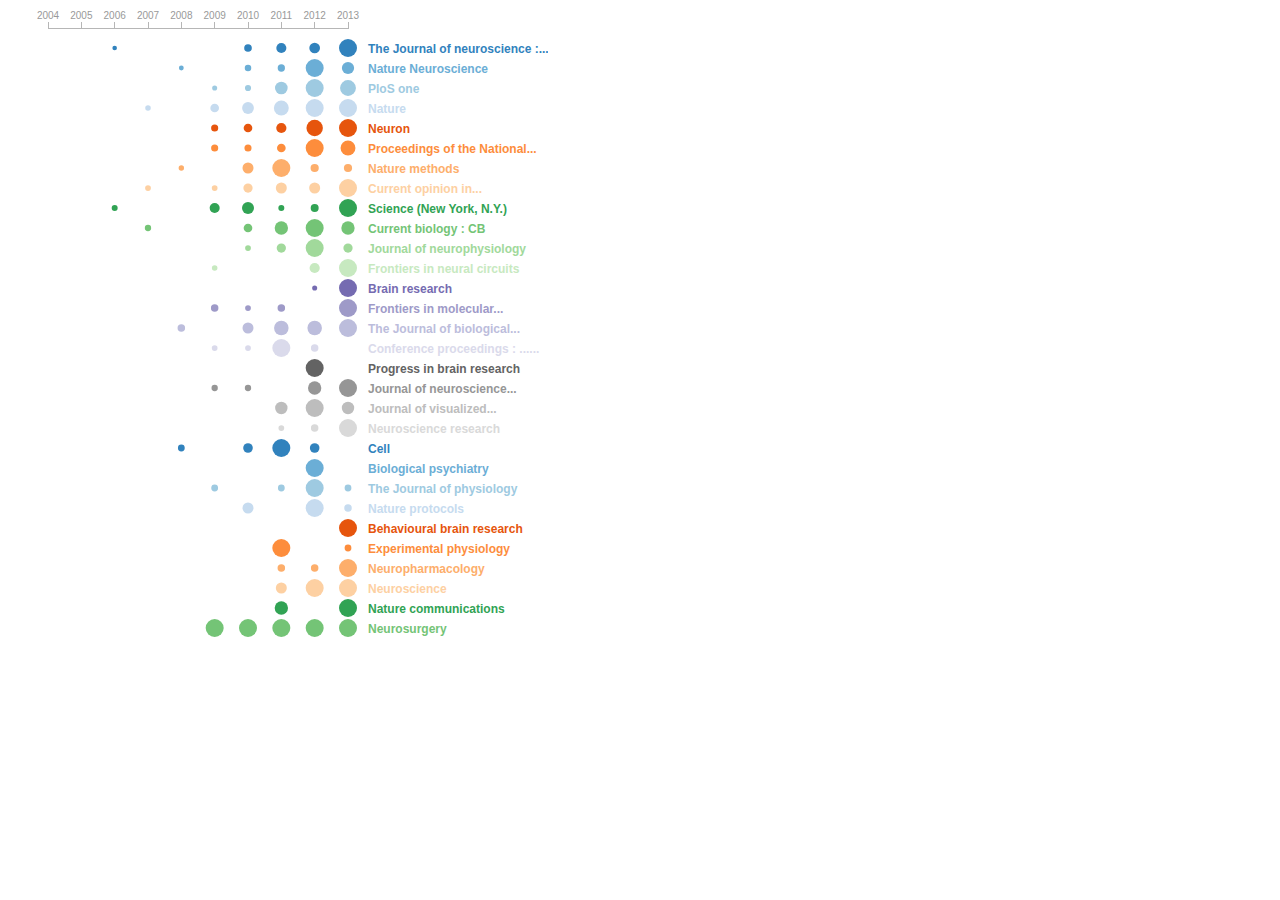
==== index.html @ c0f138e4 "create gh-pages" ====
<html>
<head>
<script src="./jquery.min.js"></script>
<script src="./scripts.js"></script>
<style type="text/css">
body{font-family: Arial, sans-serif;font-size:10px;}
.axis path,.axis line {fill: none;stroke:#b6b6b6;shape-rendering: crispEdges;}
/*.tick line{fill:none;stroke:none;}*/
.tick text{fill:#999;}
g.journal.active{cursor:pointer;}
text.label{font-size:12px;font-weight:bold;cursor:pointer;}
text.value{font-size:12px;font-weight:bold;}
</style>
</head>
<body>

<script type="text/javascript">
function truncate(str, maxLength, suffix) {
  if(str.length > maxLength) {
    str = str.substring(0, maxLength + 1); 
    str = str.substring(0, Math.min(str.length, str.lastIndexOf(" ")));
    str = str + suffix;
  }
  return str;
}

var margin = {top: 20, right: 200, bottom: 0, left: 20},
  width = 300,
  height = 650;

var start_year = 2004,
  end_year = 2013;

var c = d3.scale.category20c();

var x = d3.scale.linear()
  .range([0, width]);

var xAxis = d3.svg.axis()
  .scale(x)
  .orient("top");

var formatYears = d3.format("0000");
xAxis.tickFormat(formatYears);

var svg = d3.select("body").append("svg")
  .attr("width", width + margin.left + margin.right)
  .attr("height", height + margin.top + margin.bottom)
  .style("margin-left", margin.left + "px")
  .append("g")
  .attr("transform", "translate(" + margin.left + "," + margin.top + ")");

// var dataset = [[ [2002, 8], [2003, 1], [2004, 1], [2005, 1], [2006, 3], [2007, 3], [2009, 3], [2013, 3]], [ [2004, 5], [2005, 1], [2006, 2], [2010, 20], [2011, 3] ] ,[ [2001, 5], [2005, 15], [2006, 2], [2010, 20], [2012, 25] ]];
// var dataset = [ [2001, 5], [2005, 15], [2006, 2], [2010, 20], [2012, 25] ];

d3.json("project_data.json", function(data) {
  x.domain([start_year, end_year]);
  var xScale = d3.scale.linear()
    .domain([start_year, end_year])
    .range([0, width]);

  svg.append("g")
    .attr("class", "x axis")
    .attr("transform", "translate(0," + 0 + ")")
    .call(xAxis);

  for (var j = 0; j < data.length; j++) {
    var g = svg.append("g").attr("class","journal");

    var circles = g.selectAll("circle")
      .data(data[j]['articles'])
      .enter()
      .append("circle");

    var text = g.selectAll("text")
      .data(data[j]['articles'])
      .enter()
      .append("text");

    var rScale = d3.scale.linear()
      .domain([0, d3.max(data[j]['articles'], function(d) { return d[1]; })])
      .range([2, 9]);

    circles
      .attr("cx", function(d, i) { return xScale(d[0]); })
      .attr("cy", j*20+20)
      .attr("r", function(d) { return rScale(d[1]); })
      .style("fill", function(d) { return c(j); });

    text
      .attr("y", j*20+25)
      .attr("x",function(d, i) { return xScale(d[0])-5; })
      .attr("class","value")
      .text(function(d){ return d[1]; })
      .style("fill", function(d) { return c(j); })
      .style("display","none");

    g.append("text")
      .attr("y", j*20+25)
      .attr("x",width+20)
      .attr("class","label")
      .text(truncate(data[j]['name'],30,"..."))
      .style("fill", function(d) { return c(j); })
      .on("mouseover", mouseover)
      .on("mouseout", mouseout);
  };

  function mouseover(p) {
    var g = d3.select(this).node().parentNode;
    d3.select(g).selectAll("circle").style("display","none");
    d3.select(g).selectAll("text.value").style("display","block");
  }

  function mouseout(p) {
    var g = d3.select(this).node().parentNode;
    d3.select(g).selectAll("circle").style("display","block");
    d3.select(g).selectAll("text.value").style("display","none");
  }
});

</script>

</body>
</html>
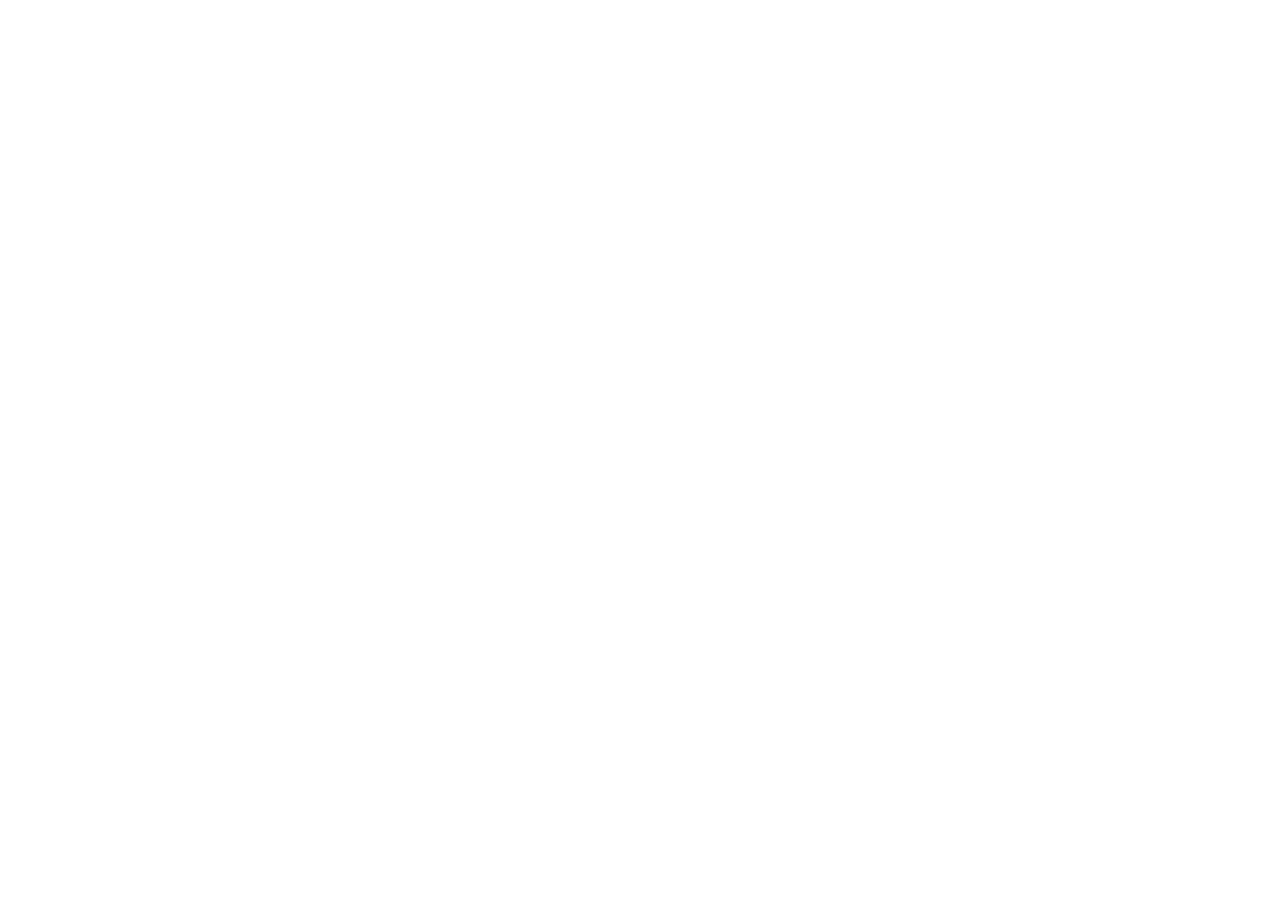
==== commit c4687ffa: "synchronize dashboard with spreadsheet." ====
--- a/index.html
+++ b/index.html
@@ -1,123 +1,197 @@
 <html>
 <head>
-<script src="./jquery.min.js"></script>
-<script src="./scripts.js"></script>
-<style type="text/css">
-body{font-family: Arial, sans-serif;font-size:10px;}
-.axis path,.axis line {fill: none;stroke:#b6b6b6;shape-rendering: crispEdges;}
-/*.tick line{fill:none;stroke:none;}*/
-.tick text{fill:#999;}
-g.journal.active{cursor:pointer;}
-text.label{font-size:12px;font-weight:bold;cursor:pointer;}
-text.value{font-size:12px;font-weight:bold;}
-</style>
+    <meta charset="utf-8">
+    <script type="text/javascript" src="./jquery.min.js"></script>
+    <script type="text/javascript" src="./tabletop.js"></script>
+    <script type="text/javascript" src='./sheetsee.js'></script>
+    <script type="text/javascript" src="./scripts.js"></script>
+    <style type="text/css">
+        body {
+            font-family: Arial, sans-serif;
+            font-size: 10px;
+        }
+
+        .axis path, .axis line {
+            fill: none;
+            stroke: #b6b6b6;
+            shape-rendering: crispEdges;
+        }
+
+        /*.tick line{fill:none;stroke:none;}*/
+        .tick text {
+            fill: #999;
+        }
+
+        g.journal.active {
+            cursor: pointer;
+        }
+
+        text.label {
+            font-size: 12px;
+            font-weight: bold;
+            cursor: pointer;
+        }
+
+        text.value {
+            font-size: 12px;
+            font-weight: bold;
+        }
+    </style>
 </head>
 <body>
 
 <script type="text/javascript">
-function truncate(str, maxLength, suffix) {
-  if(str.length > maxLength) {
-    str = str.substring(0, maxLength + 1); 
-    str = str.substring(0, Math.min(str.length, str.lastIndexOf(" ")));
-    str = str + suffix;
-  }
-  return str;
-}
 
-var margin = {top: 20, right: 200, bottom: 0, left: 20},
-  width = 300,
-  height = 650;
+    document.addEventListener('DOMContentLoaded', function () {
+        var URL = "1zmjDANgPTlfbEygjCmESdkW1nsQCp257gkipq64sm3U";
+        Tabletop.init({key: URL, callback: myData, simpleSheet: true})
+    });
 
-var start_year = 2004,
-  end_year = 2013;
+    function myData(data) {
+        var measurements = [], iterations = data.length;
 
-var c = d3.scale.category20c();
+        var factor = ["Cards",
+            "Showcase Failure",
+            "CI Failure ENV",
+            "CI Failure",
+            "QA to Dev",
+            "CA to Dev",
+            "CI Blocks Push",
+            "Online Bug",
+            "Blocked Cards",
+            "Diff",
+            "Session",
+            "Max Lead Time"];
 
-var x = d3.scale.linear()
-  .range([0, width]);
+        factor.forEach(function (key) {
+            var measurement, articles = [], name, number;
 
-var xAxis = d3.svg.axis()
-  .scale(x)
-  .orient("top");
+            data.forEach(function (item) {
+                number = item[key] && item[key] != "N/A" ? item[key] : 0;
+                articles.push([parseInt(item["Sprint No."]), parseInt(number)]);
+            });
+            name = key;
+            measurement = {
+                "articles": articles,
+                "name": name
+            };
+            measurements.push(measurement);
+        });
 
-var formatYears = d3.format("0000");
-xAxis.tickFormat(formatYears);
+        function truncate(str, maxLength, suffix) {
+            if (str.length > maxLength) {
+                str = str.substring(0, maxLength + 1);
+                str = str.substring(0, Math.min(str.length, str.lastIndexOf(" ")));
+                str = str + suffix;
+            }
+            return str;
+        }
 
-var svg = d3.select("body").append("svg")
-  .attr("width", width + margin.left + margin.right)
-  .attr("height", height + margin.top + margin.bottom)
-  .style("margin-left", margin.left + "px")
-  .append("g")
-  .attr("transform", "translate(" + margin.left + "," + margin.top + ")");
+        var margin = {top: 200, right: 200, bottom: 0, left: 200},
+                width = 600,
+                height = 900;
 
-// var dataset = [[ [2002, 8], [2003, 1], [2004, 1], [2005, 1], [2006, 3], [2007, 3], [2009, 3], [2013, 3]], [ [2004, 5], [2005, 1], [2006, 2], [2010, 20], [2011, 3] ] ,[ [2001, 5], [2005, 15], [2006, 2], [2010, 20], [2012, 25] ]];
-// var dataset = [ [2001, 5], [2005, 15], [2006, 2], [2010, 20], [2012, 25] ];
+        var start_year = 203,
+                end_year = start_year + iterations;
 
-d3.json("project_data.json", function(data) {
-  x.domain([start_year, end_year]);
-  var xScale = d3.scale.linear()
-    .domain([start_year, end_year])
-    .range([0, width]);
+        var c = d3.scale.category20c();
 
-  svg.append("g")
-    .attr("class", "x axis")
-    .attr("transform", "translate(0," + 0 + ")")
-    .call(xAxis);
+        var x = d3.scale.linear()
+                .range([0, width]);
 
-  for (var j = 0; j < data.length; j++) {
-    var g = svg.append("g").attr("class","journal");
+        var xAxis = d3.svg.axis()
+                .scale(x)
+                .orient("top");
 
-    var circles = g.selectAll("circle")
-      .data(data[j]['articles'])
-      .enter()
-      .append("circle");
+        var formatYears = d3.format("0000");
+        xAxis.tickFormat(formatYears);
 
-    var text = g.selectAll("text")
-      .data(data[j]['articles'])
-      .enter()
-      .append("text");
+        var svg = d3.select("body").append("svg")
+                .attr("width", width + margin.left + margin.right)
+                .attr("height", height + margin.top + margin.bottom)
+                .style("margin-left", margin.left + "px")
+                .append("g")
+                .attr("transform", "translate(" + margin.left + "," + margin.top + ")");
 
-    var rScale = d3.scale.linear()
-      .domain([0, d3.max(data[j]['articles'], function(d) { return d[1]; })])
-      .range([2, 9]);
+        x.domain([start_year, end_year]);
+        var xScale = d3.scale.linear()
+                .domain([start_year, end_year])
+                .range([0, width]);
 
-    circles
-      .attr("cx", function(d, i) { return xScale(d[0]); })
-      .attr("cy", j*20+20)
-      .attr("r", function(d) { return rScale(d[1]); })
-      .style("fill", function(d) { return c(j); });
+        svg.append("g")
+                .attr("class", "x axis")
+                .attr("transform", "translate(0," + 0 + ")")
+                .call(xAxis);
 
-    text
-      .attr("y", j*20+25)
-      .attr("x",function(d, i) { return xScale(d[0])-5; })
-      .attr("class","value")
-      .text(function(d){ return d[1]; })
-      .style("fill", function(d) { return c(j); })
-      .style("display","none");
+        for (var j = 0; j < measurements.length; j++) {
+            var g = svg.append("g").attr("class", "journal");
 
-    g.append("text")
-      .attr("y", j*20+25)
-      .attr("x",width+20)
-      .attr("class","label")
-      .text(truncate(data[j]['name'],30,"..."))
-      .style("fill", function(d) { return c(j); })
-      .on("mouseover", mouseover)
-      .on("mouseout", mouseout);
-  };
+            var circles = g.selectAll("circle")
+                    .data(measurements[j]['articles'])
+                    .enter()
+                    .append("circle");
 
-  function mouseover(p) {
-    var g = d3.select(this).node().parentNode;
-    d3.select(g).selectAll("circle").style("display","none");
-    d3.select(g).selectAll("text.value").style("display","block");
-  }
+            var text = g.selectAll("text")
+                    .data(measurements[j]['articles'])
+                    .enter()
+                    .append("text");
 
-  function mouseout(p) {
-    var g = d3.select(this).node().parentNode;
-    d3.select(g).selectAll("circle").style("display","block");
-    d3.select(g).selectAll("text.value").style("display","none");
-  }
-});
+            var rScale = d3.scale.linear()
+                    .domain([0, d3.max(measurements[j]['articles'], function (d) {
+                        return d[1];
+                    })])
+                    .range([2, 9]);
 
+            circles
+                    .attr("cx", function (d, i) {
+                        return xScale(d[0]);
+                    })
+                    .attr("cy", j * 20 + 20)
+                    .attr("r", function (d) {
+                        return rScale(d[1]);
+                    })
+                    .style("fill", function (d) {
+                        return c(j);
+                    });
+
+            text
+                    .attr("y", j * 20 + 25)
+                    .attr("x", function (d, i) {
+                        return xScale(d[0]) - 5;
+                    })
+                    .attr("class", "value")
+                    .text(function (d) {
+                        return d[1];
+                    })
+                    .style("fill", function (d) {
+                        return c(j);
+                    })
+                    .style("display", "none");
+
+            g.append("text")
+                    .attr("y", j * 20 + 25)
+                    .attr("x", width + 20)
+                    .attr("class", "label")
+                    .text(truncate(measurements[j]['name'], 30, "..."))
+                    .style("fill", function (d) {
+                        return c(j);
+                    })
+                    .on("mouseover", mouseover)
+                    .on("mouseout", mouseout);
+        }
+
+        function mouseover(p) {
+            var g = d3.select(this).node().parentNode;
+            d3.select(g).selectAll("circle").style("display", "none");
+            d3.select(g).selectAll("text.value").style("display", "block");
+        }
+
+        function mouseout(p) {
+            var g = d3.select(this).node().parentNode;
+            d3.select(g).selectAll("circle").style("display", "block");
+            d3.select(g).selectAll("text.value").style("display", "none");
+        }
+    }
 </script>
 
 </body>
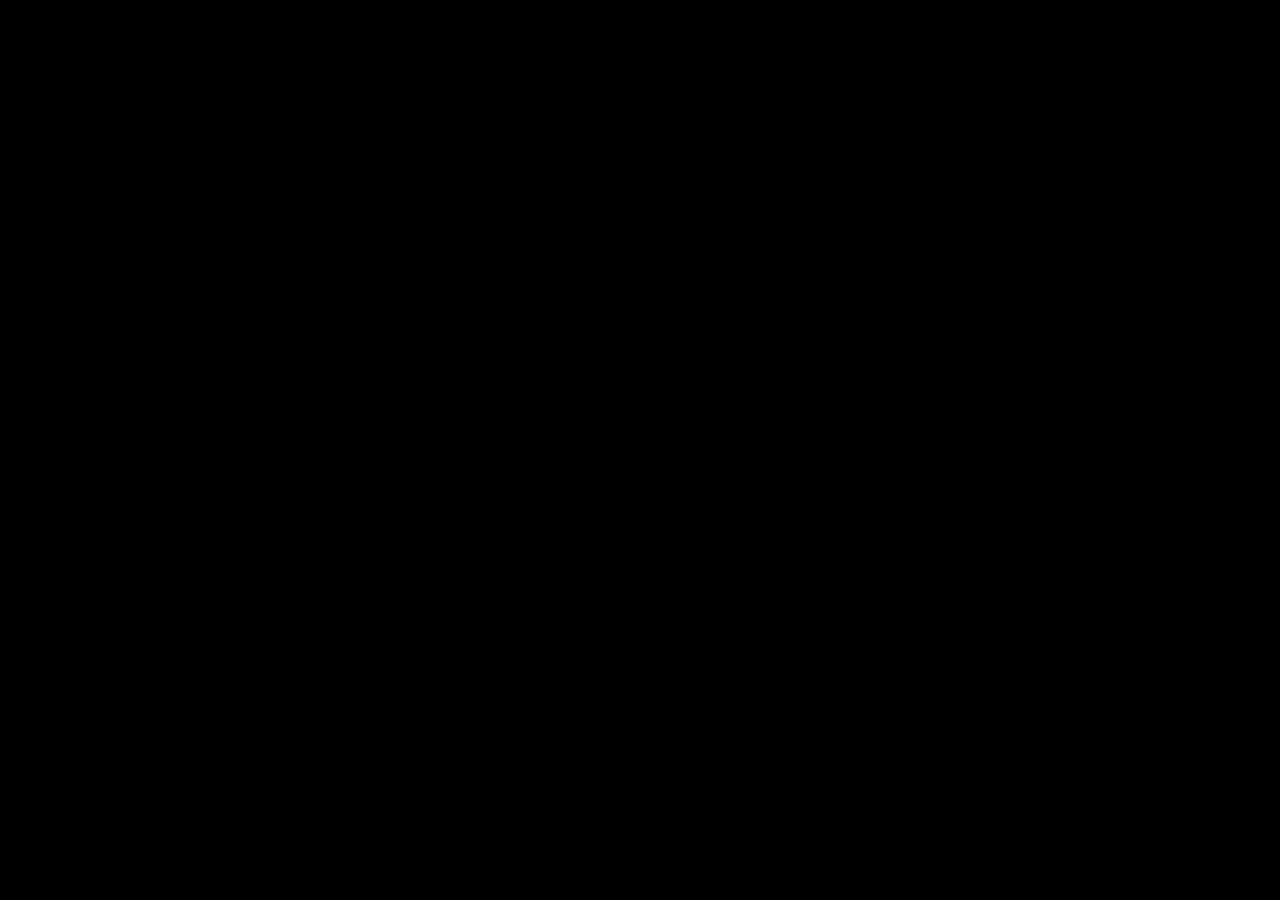
==== commit 52878be7: "add refresh content 10 mins." ====
--- a/index.html
+++ b/index.html
@@ -1,198 +1,16 @@
 <html>
 <head>
     <meta charset="utf-8">
-    <script type="text/javascript" src="./jquery.min.js"></script>
-    <script type="text/javascript" src="./tabletop.js"></script>
-    <script type="text/javascript" src='./sheetsee.js'></script>
-    <script type="text/javascript" src="./scripts.js"></script>
-    <style type="text/css">
-        body {
-            font-family: Arial, sans-serif;
-            font-size: 10px;
-        }
-
-        .axis path, .axis line {
-            fill: none;
-            stroke: #b6b6b6;
-            shape-rendering: crispEdges;
-        }
-
-        /*.tick line{fill:none;stroke:none;}*/
-        .tick text {
-            fill: #999;
-        }
-
-        g.journal.active {
-            cursor: pointer;
-        }
-
-        text.label {
-            font-size: 12px;
-            font-weight: bold;
-            cursor: pointer;
-        }
-
-        text.value {
-            font-size: 12px;
-            font-weight: bold;
-        }
-    </style>
+    <meta http-equiv="refresh" content="600" />
+    <link rel="stylesheet" href="app/css/app.css"/>
+    <title>Casa Measurement</title>
 </head>
 <body>
-
-<script type="text/javascript">
-
-    document.addEventListener('DOMContentLoaded', function () {
-        var URL = "1zmjDANgPTlfbEygjCmESdkW1nsQCp257gkipq64sm3U";
-        Tabletop.init({key: URL, callback: myData, simpleSheet: true})
-    });
-
-    function myData(data) {
-        var measurements = [], iterations = data.length;
-
-        var factor = ["Cards",
-            "Showcase Failure",
-            "CI Failure ENV",
-            "CI Failure",
-            "QA to Dev",
-            "CA to Dev",
-            "CI Blocks Push",
-            "Online Bug",
-            "Blocked Cards",
-            "Diff",
-            "Session",
-            "Max Lead Time"];
-
-        factor.forEach(function (key) {
-            var measurement, articles = [], name, number;
-
-            data.forEach(function (item) {
-                number = item[key] && item[key] != "N/A" ? item[key] : 0;
-                articles.push([parseInt(item["Sprint No."]), parseInt(number)]);
-            });
-            name = key;
-            measurement = {
-                "articles": articles,
-                "name": name
-            };
-            measurements.push(measurement);
-        });
-
-        function truncate(str, maxLength, suffix) {
-            if (str.length > maxLength) {
-                str = str.substring(0, maxLength + 1);
-                str = str.substring(0, Math.min(str.length, str.lastIndexOf(" ")));
-                str = str + suffix;
-            }
-            return str;
-        }
-
-        var margin = {top: 200, right: 200, bottom: 0, left: 200},
-                width = 600,
-                height = 900;
-
-        var start_year = 203,
-                end_year = start_year + iterations;
-
-        var c = d3.scale.category20c();
-
-        var x = d3.scale.linear()
-                .range([0, width]);
-
-        var xAxis = d3.svg.axis()
-                .scale(x)
-                .orient("top");
-
-        var formatYears = d3.format("0000");
-        xAxis.tickFormat(formatYears);
-
-        var svg = d3.select("body").append("svg")
-                .attr("width", width + margin.left + margin.right)
-                .attr("height", height + margin.top + margin.bottom)
-                .style("margin-left", margin.left + "px")
-                .append("g")
-                .attr("transform", "translate(" + margin.left + "," + margin.top + ")");
-
-        x.domain([start_year, end_year]);
-        var xScale = d3.scale.linear()
-                .domain([start_year, end_year])
-                .range([0, width]);
-
-        svg.append("g")
-                .attr("class", "x axis")
-                .attr("transform", "translate(0," + 0 + ")")
-                .call(xAxis);
-
-        for (var j = 0; j < measurements.length; j++) {
-            var g = svg.append("g").attr("class", "journal");
-
-            var circles = g.selectAll("circle")
-                    .data(measurements[j]['articles'])
-                    .enter()
-                    .append("circle");
-
-            var text = g.selectAll("text")
-                    .data(measurements[j]['articles'])
-                    .enter()
-                    .append("text");
-
-            var rScale = d3.scale.linear()
-                    .domain([0, d3.max(measurements[j]['articles'], function (d) {
-                        return d[1];
-                    })])
-                    .range([2, 9]);
-
-            circles
-                    .attr("cx", function (d, i) {
-                        return xScale(d[0]);
-                    })
-                    .attr("cy", j * 20 + 20)
-                    .attr("r", function (d) {
-                        return rScale(d[1]);
-                    })
-                    .style("fill", function (d) {
-                        return c(j);
-                    });
-
-            text
-                    .attr("y", j * 20 + 25)
-                    .attr("x", function (d, i) {
-                        return xScale(d[0]) - 5;
-                    })
-                    .attr("class", "value")
-                    .text(function (d) {
-                        return d[1];
-                    })
-                    .style("fill", function (d) {
-                        return c(j);
-                    })
-                    .style("display", "none");
-
-            g.append("text")
-                    .attr("y", j * 20 + 25)
-                    .attr("x", width + 20)
-                    .attr("class", "label")
-                    .text(truncate(measurements[j]['name'], 30, "..."))
-                    .style("fill", function (d) {
-                        return c(j);
-                    })
-                    .on("mouseover", mouseover)
-                    .on("mouseout", mouseout);
-        }
-
-        function mouseover(p) {
-            var g = d3.select(this).node().parentNode;
-            d3.select(g).selectAll("circle").style("display", "none");
-            d3.select(g).selectAll("text.value").style("display", "block");
-        }
-
-        function mouseout(p) {
-            var g = d3.select(this).node().parentNode;
-            d3.select(g).selectAll("circle").style("display", "block");
-            d3.select(g).selectAll("text.value").style("display", "none");
-        }
-    }
-</script>
-
 </body>
+<script type="text/javascript" src="lib/jquery.min.js"></script>
+<script type="text/javascript" src="lib/tabletop.js"></script>
+<script type="text/javascript" src='lib/sheetsee.js'></script>
+<script type="text/javascript" src="lib/scripts.js"></script>
+<script type="text/javascript" src="app/js/figure.js"></script>
+<script type="text/javascript" src="app/js/app.js"></script>
 </html>--- a/app/css/app.css
+++ b/app/css/app.css
@@ -0,0 +1,31 @@
+body {
+    font-family: Arial, sans-serif;
+    font-size: 10px;
+    background-color: black;
+}
+
+.axis path, .axis line {
+    fill: none;
+    stroke: #b6b6b6;
+    shape-rendering: crispEdges;
+}
+
+/*.tick line{fill:none;stroke:none;}*/
+.tick text {
+    fill: #999;
+}
+
+g.journal.active {
+    cursor: pointer;
+}
+
+text.label {
+    font-size: 12px;
+    font-weight: bold;
+    cursor: pointer;
+}
+
+text.value {
+    font-size: 12px;
+    font-weight: bold;
+}